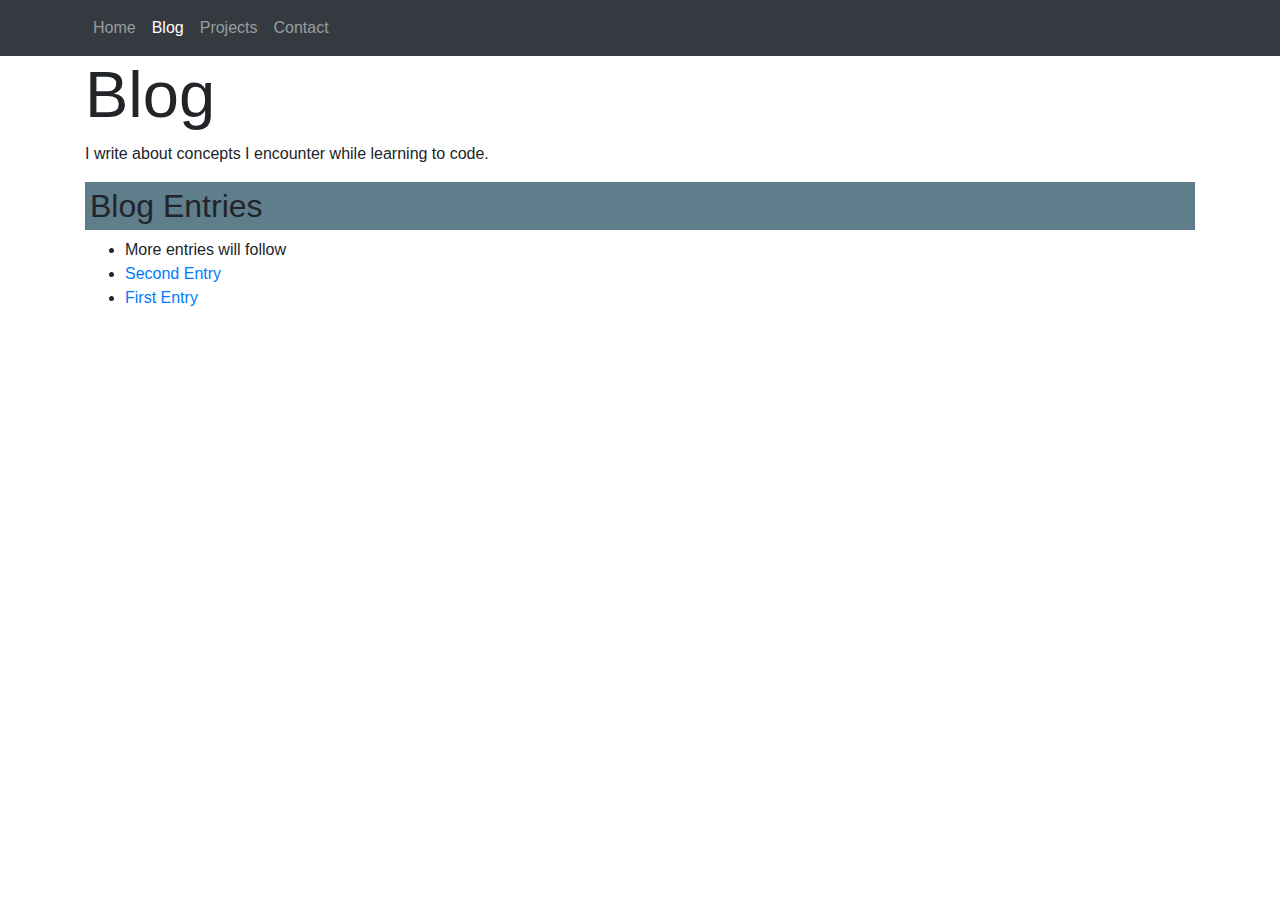
==== blog/index.html @ 56e7b381 "Add files via upload" ====
<!DOCTYPE html>
<html lang="en">
<head>
    <meta charset="UTF-8">
    <meta name="viewport" content="width=device-width, initial-scale=1">
    <link rel="stylesheet" href="https://stackpath.bootstrapcdn.com/bootstrap/4.4.1/css/bootstrap.min.css" integrity="sha384-Vkoo8x4CGsO3+Hhxv8T/Q5PaXtkKtu6ug5TOeNV6gBiFeWPGFN9MuhOf23Q9Ifjh" crossorigin="anonymous">
    <link rel="stylesheet" href="/main.css" >
    <title>Blog - Web portfolio</title>
</head>
<body>

    <nav class="navbar navbar-expand-lg navbar-dark bg-dark">
        <div class="container">
            <button class="navbar-toggler" type="button" data-toggle="collapse" data-target="#navbarMenu">
                <span class="navbar-toggler-icon"></span>
            </button>
                <div class="collapse navbar-collapse" id="navbarMenu">
                    <ul class="navbar-nav">
                        <li><a class="nav-link" href="/">Home</a></li>
                        <li><a class="nav-link active" href="/blog">Blog</a></li>
                        <li><a class="nav-link" href="/projects">Projects</a></li>
                        <li><a class="nav-link"  href="/contact">Contact</a></li>
                    </ul>

                </div>
        </div>
    </nav>


<div class="container">

    <h1 class="title" >Blog</h1>
    <p>I write about concepts I encounter while learning to code.</p>
    <h2>Blog Entries</h2>
    
    <!--here will be a list of entries.-->
    <ul>
        <li>More entries will follow</li>
        <li><a href="second-entry/">Second Entry</a></li>
        <li><a href="first-entry/">First Entry</a></li>
    </ul>
</div>
   
    <script src="https://code.jquery.com/jquery-3.4.1.slim.min.js" integrity="sha384-J6qa4849blE2+poT4WnyKhv5vZF5SrPo0iEjwBvKU7imGFAV0wwj1yYfoRSJoZ+n" crossorigin="anonymous"></script>
    <script src="https://cdn.jsdelivr.net/npm/popper.js@1.16.0/dist/umd/popper.min.js" integrity="sha384-Q6E9RHvbIyZFJoft+2mJbHaEWldlvI9IOYy5n3zV9zzTtmI3UksdQRVvoxMfooAo" crossorigin="anonymous"></script>
    <script src="https://stackpath.bootstrapcdn.com/bootstrap/4.4.1/js/bootstrap.min.js" integrity="sha384-wfSDF2E50Y2D1uUdj0O3uMBJnjuUD4Ih7YwaYd1iqfktj0Uod8GCExl3Og8ifwB6" crossorigin="anonymous"></script>
</body>
</html>
---- main.css ----
h2 {
    background-color: #607d8b;
    padding: 5px;
}

.title{
 
    
    font-size: 65px;;
}


#myPic {
    width: 250px;
    height: 250px;
    border-radius: 200px;
    padding: 5px;
  
}
.img-container {
    vertical-align: middle;
}
#footer {
    background-color: black;
    color: whitesmoke;
    height: 50px;
    display: flex;
    justify-content: center;
    align-items: center;
}
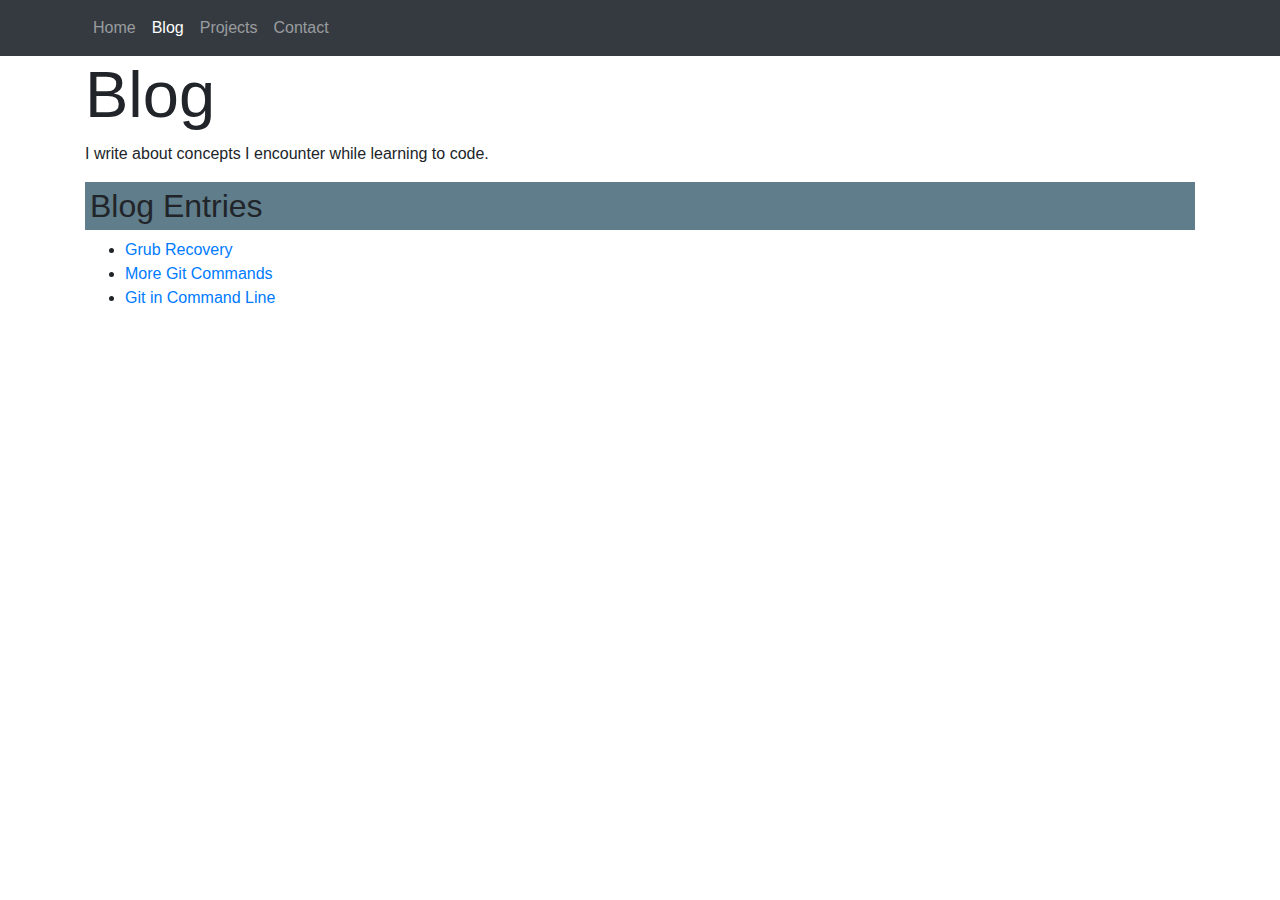
==== commit e6ccac41: "added third blog and changed titles for all pages" ====
--- a/blog/index.html
+++ b/blog/index.html
@@ -5,7 +5,7 @@
     <meta name="viewport" content="width=device-width, initial-scale=1">
     <link rel="stylesheet" href="https://stackpath.bootstrapcdn.com/bootstrap/4.4.1/css/bootstrap.min.css" integrity="sha384-Vkoo8x4CGsO3+Hhxv8T/Q5PaXtkKtu6ug5TOeNV6gBiFeWPGFN9MuhOf23Q9Ifjh" crossorigin="anonymous">
     <link rel="stylesheet" href="/main.css" >
-    <title>Blog - Web portfolio</title>
+    <title>Blog | Web portfolio</title>
 </head>
 <body>
 
@@ -35,9 +35,10 @@
     
     <!--here will be a list of entries.-->
     <ul>
-        <li>More entries will follow</li>
-        <li><a href="second-entry/">Second Entry</a></li>
-        <li><a href="first-entry/">First Entry</a></li>
+        <li><a href="third-entry/">Grub Recovery</a></li>
+        <li><a href="second-entry/">More Git Commands</a></li>
+        <li><a href="first-entry/">Git in Command Line</a></li>
+
     </ul>
 </div>
    
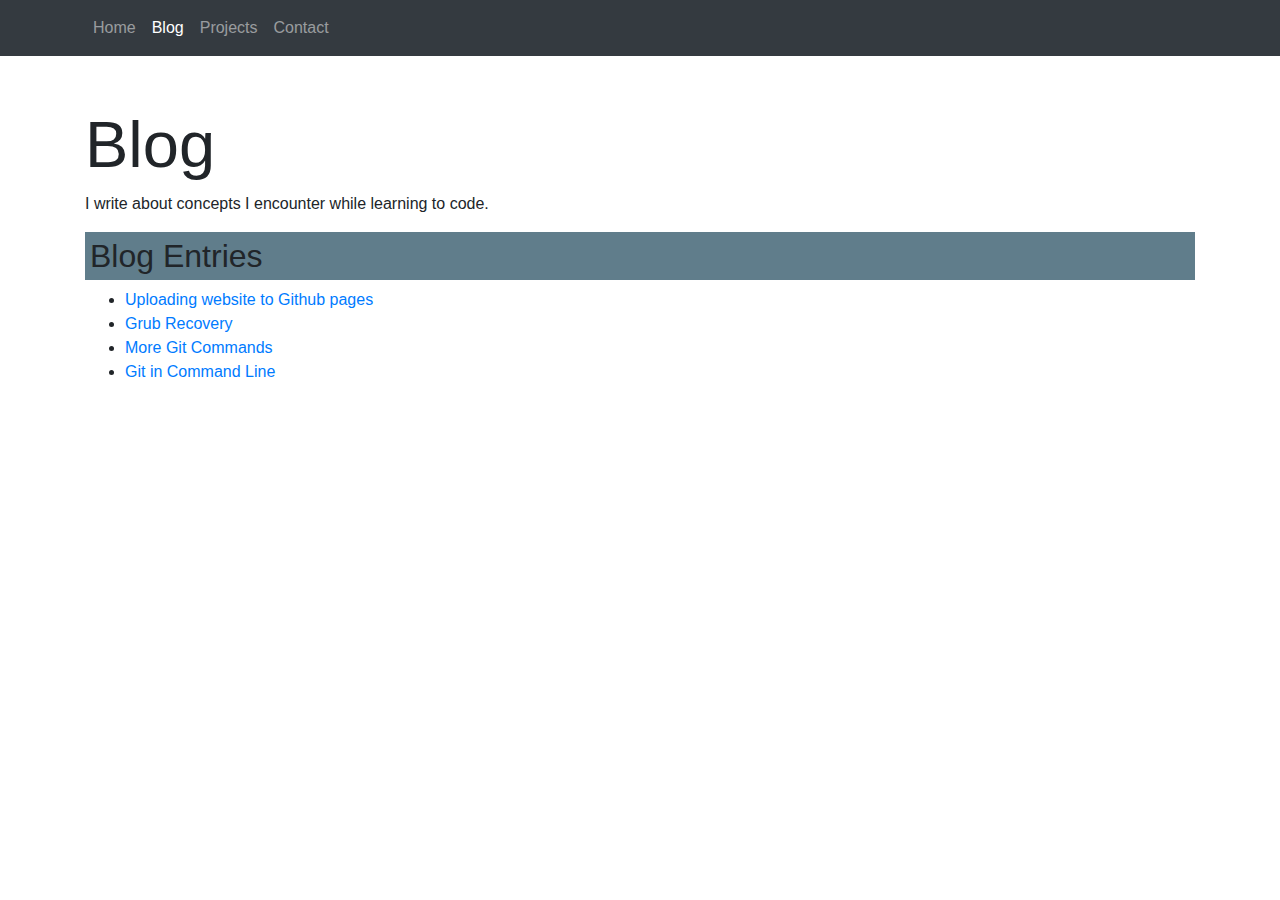
==== commit b8341b23: "added fourth blog" ====
--- a/blog/index.html
+++ b/blog/index.html
@@ -35,6 +35,7 @@
     
     <!--here will be a list of entries.-->
     <ul>
+        <li><a href="fourth-entry/">Uploading website to Github pages</a></li>
         <li><a href="third-entry/">Grub Recovery</a></li>
         <li><a href="second-entry/">More Git Commands</a></li>
         <li><a href="first-entry/">Git in Command Line</a></li>
--- a/main.css
+++ b/main.css
@@ -2,10 +2,13 @@
     background-color: #607d8b;
     padding: 5px;
 }
+h1{
+    padding-top: 50px;
+}
 
 .title{
  
-    
+   
     font-size: 65px;;
 }
 
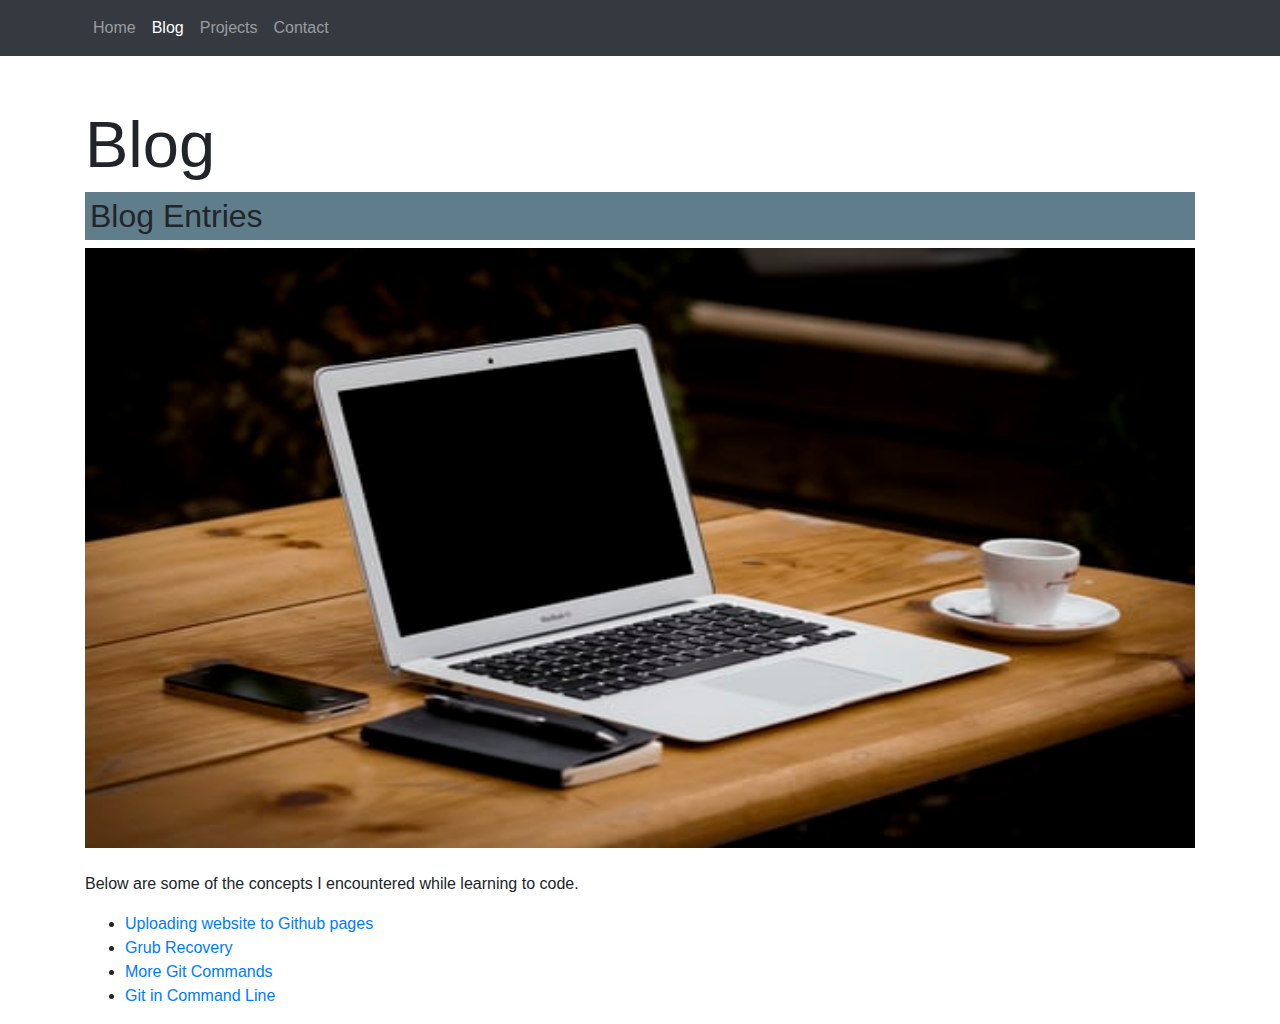
==== commit 95b9d9d5: "added blog page image" ====
--- a/blog/index.html
+++ b/blog/index.html
@@ -30,9 +30,13 @@
 <div class="container">
 
     <h1 class="title" >Blog</h1>
-    <p>I write about concepts I encounter while learning to code.</p>
+    
+    
     <h2>Blog Entries</h2>
-    
+    <img src="laptop-coffee.jpg" alt="laptop image" width="1110px" height="600px">
+    <br>
+    <br>
+    <p>Below are some of the concepts I encountered while learning to code.</p>
     <!--here will be a list of entries.-->
     <ul>
         <li><a href="fourth-entry/">Uploading website to Github pages</a></li>
